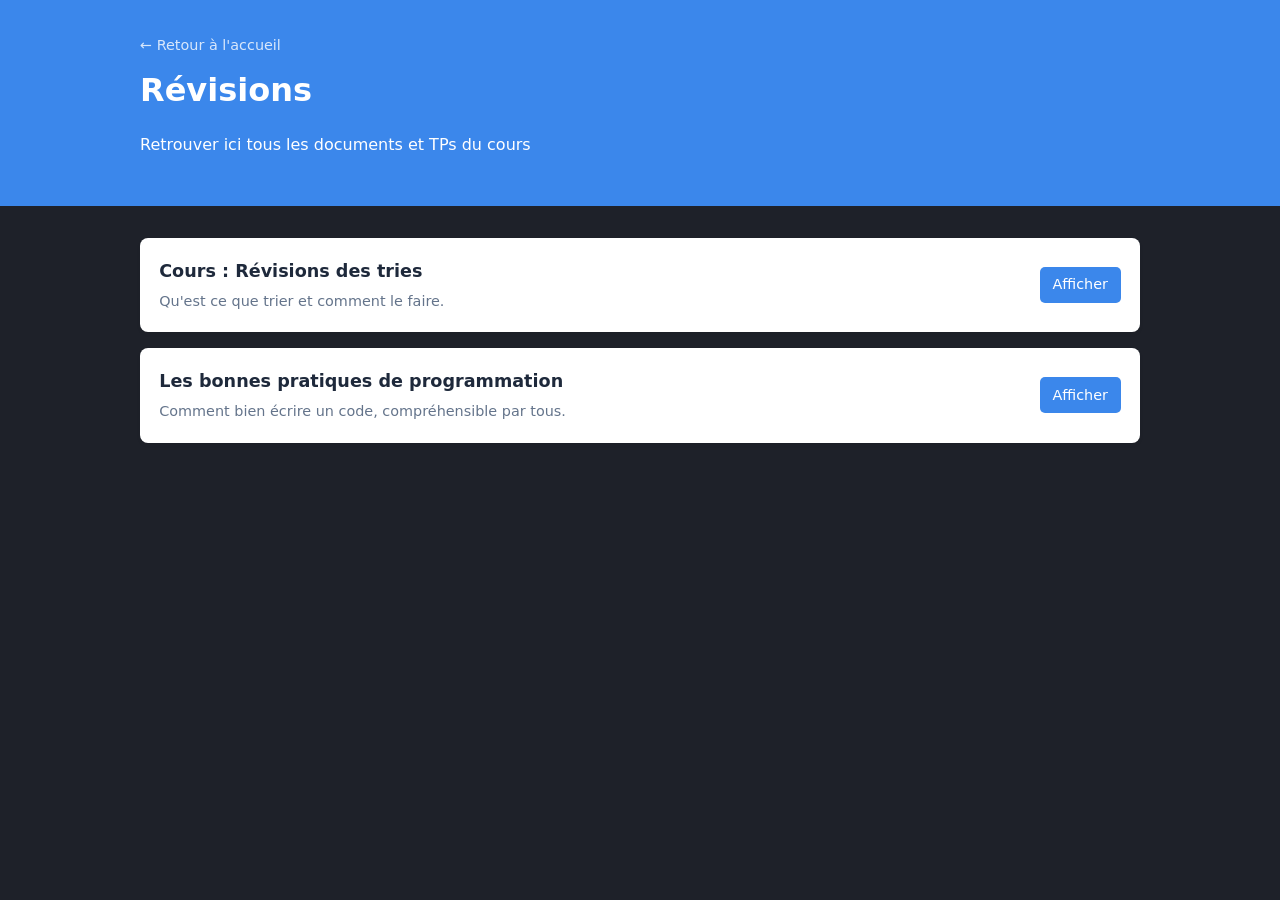
==== Travaux_pratiques/index.html @ 476307e6 "Add index.html for course revision documents" ====
<!DOCTYPE html>
<html lang="fr">
<head>
    <meta charset="UTF-8">
    <meta name="viewport" content="width=device-width, initial-scale=1.0">
    <title>Révisions - Mes Cours</title>
    <link rel="stylesheet" href="../../css/style.css">
</head>
<body>

    <header>
        <div class="header-content">
            <!-- Lien de retour vers l'accueil -->
            <a href="../../index.html" class="back-link">← Retour à l'accueil</a>

            
            <h1>Révisions</h1>
            <p>Retrouver ici tous les documents et TPs du cours</p>
        </div>
    </header>

    <container class="container">
        <div class="list-group">
            <div class="item">
                <div class="item-info">
                    <h3>Cours : Révisions des tries</h3>
                    <p>Qu'est ce que trier et comment le faire.</p>
                </div>
                <a href="TP-Tri_Revisions" class="btn" target="_blank">Afficher</a>
            </div>

            <div class="item">
                <div class="item-info">
                    <h3>Les bonnes pratiques de programmation</h3>
                    <p>Comment bien écrire un code, compréhensible par tous.</p>
                </div>
                <a href="Bonnes_pratiques" class="btn" target="_blank">Afficher</a>
            </div>


        </div>
    </container>

</body>
</html>
---- css/style.css ----
CSS
*, *::before, *::after {
    box-sizing: border-box;
}

:root {
    --primary-color: #3B87EB;
    --bg-color: #1E2129;
    --card-bg: #ffffff;
    --text-color: #1e293b;
    --text-muted: #64748b;
}

body {
    font-family: system-ui, -apple-system, sans-serif;
    background-color: var(--bg-color);
    color: var(--text-color);
    line-height: 1.6;
    margin: 0;
    padding: 0;
}

header {
    background-color: var(--primary-color);
    color: white;
    padding: 2rem 1rem;
}

header .header-content {
    max-width: 1000px;
    margin: 0 auto;
}

.back-link {
    color: rgba(255, 255, 255, 0.8);
    text-decoration: none;
    font-size: 0.9rem;
    display: inline-block;
    margin-bottom: 0.5rem;
}

.back-link:hover { color: white; text-decoration: underline; }

header h1 { margin: 0; font-size: 2rem; }

.container {
    max-width: 1000px;
    margin: 2rem auto;
    padding: 0 1rem;
    display: block;
}

.list-group {
    display: flex;
    flex-direction: column;
    gap: 1rem;
}

.item {
    background: var(--card-bg);
    border-radius: 8px;
    padding: 1.2rem;
    box-shadow: 0 2px 4px rgba(0, 0, 0, 0.05);
    display: flex;
    justify-content: space-between;
    align-items: center;
}

.item-info h3 { margin: 0 0 0.3rem 0; font-size: 1.1rem; }
.item-info p { margin: 0; color: var(--text-muted); font-size: 0.9rem; }

.btn {
    background-color: var(--primary-color);
    color: white;
    text-decoration: none;
    padding: 0.4rem 0.8rem;
    border-radius: 5px;
    font-size: 0.9rem;
    white-space: nowrap;
}

.btn:hover { opacity: 0.9; }
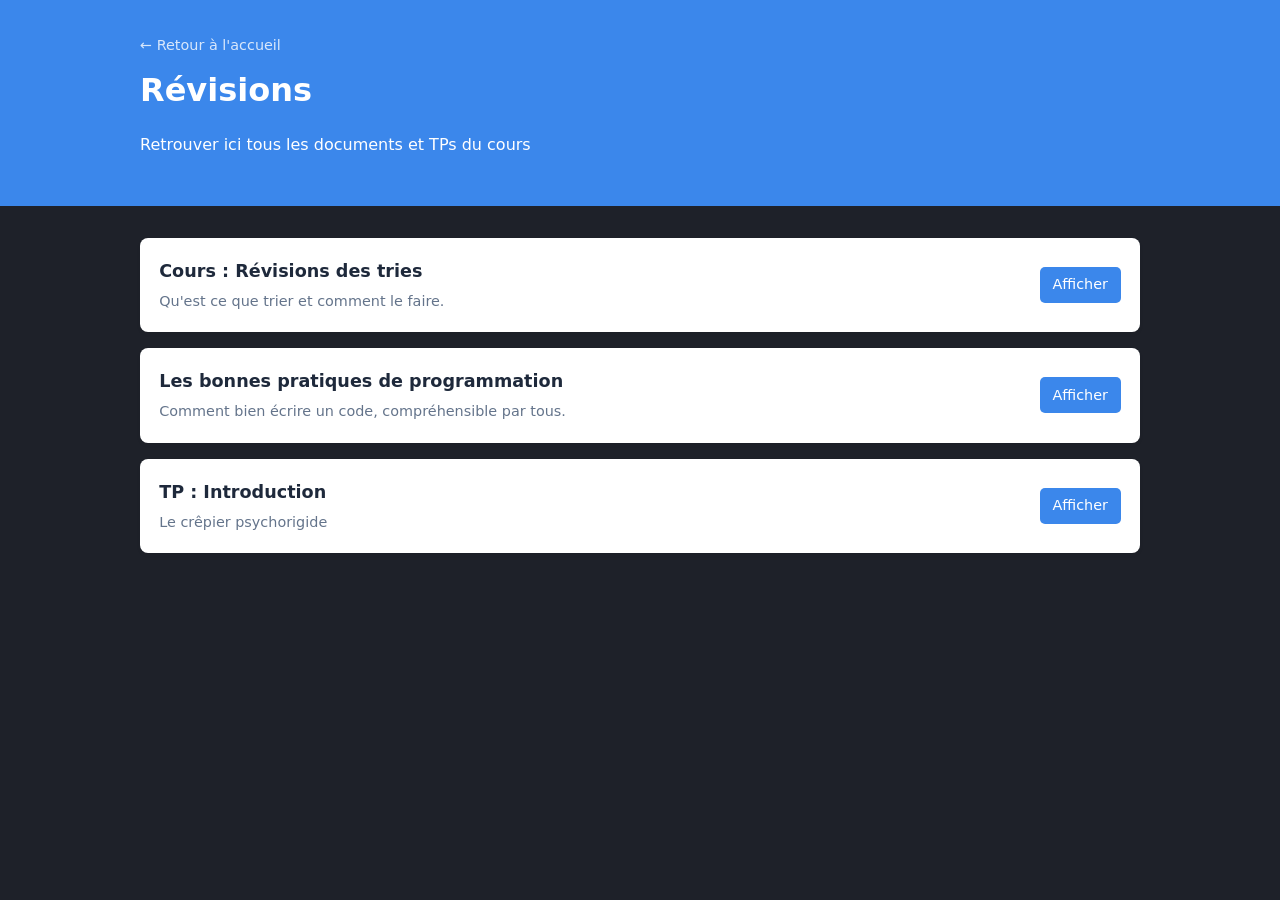
==== commit 6518a0c3: "Add new item for 'TP: Introduction' section" ====
--- a/Travaux_pratiques/index.html
+++ b/Travaux_pratiques/index.html
@@ -4,14 +4,14 @@
     <meta charset="UTF-8">
     <meta name="viewport" content="width=device-width, initial-scale=1.0">
     <title>Révisions - Mes Cours</title>
-    <link rel="stylesheet" href="../../css/style.css">
+    <link rel="stylesheet" href="../css/style.css">
 </head>
 <body>
 
     <header>
         <div class="header-content">
             <!-- Lien de retour vers l'accueil -->
-            <a href="../../index.html" class="back-link">← Retour à l'accueil</a>
+            <a href="../index.html" class="back-link">← Retour à l'accueil</a>
 
             
             <h1>Révisions</h1>
@@ -36,7 +36,14 @@
                 </div>
                 <a href="Bonnes_pratiques" class="btn" target="_blank">Afficher</a>
             </div>
-
+            
+            <div class="item">
+                <div class="item-info">
+                    <h3>TP : Introduction</h3>
+                    <p>Le crêpier psychorigide</p>
+                </div>
+                <a href="TP-crepier_psycho-rigide" class="btn" target="_blank">Afficher</a>
+            </div>
 
         </div>
     </container>
